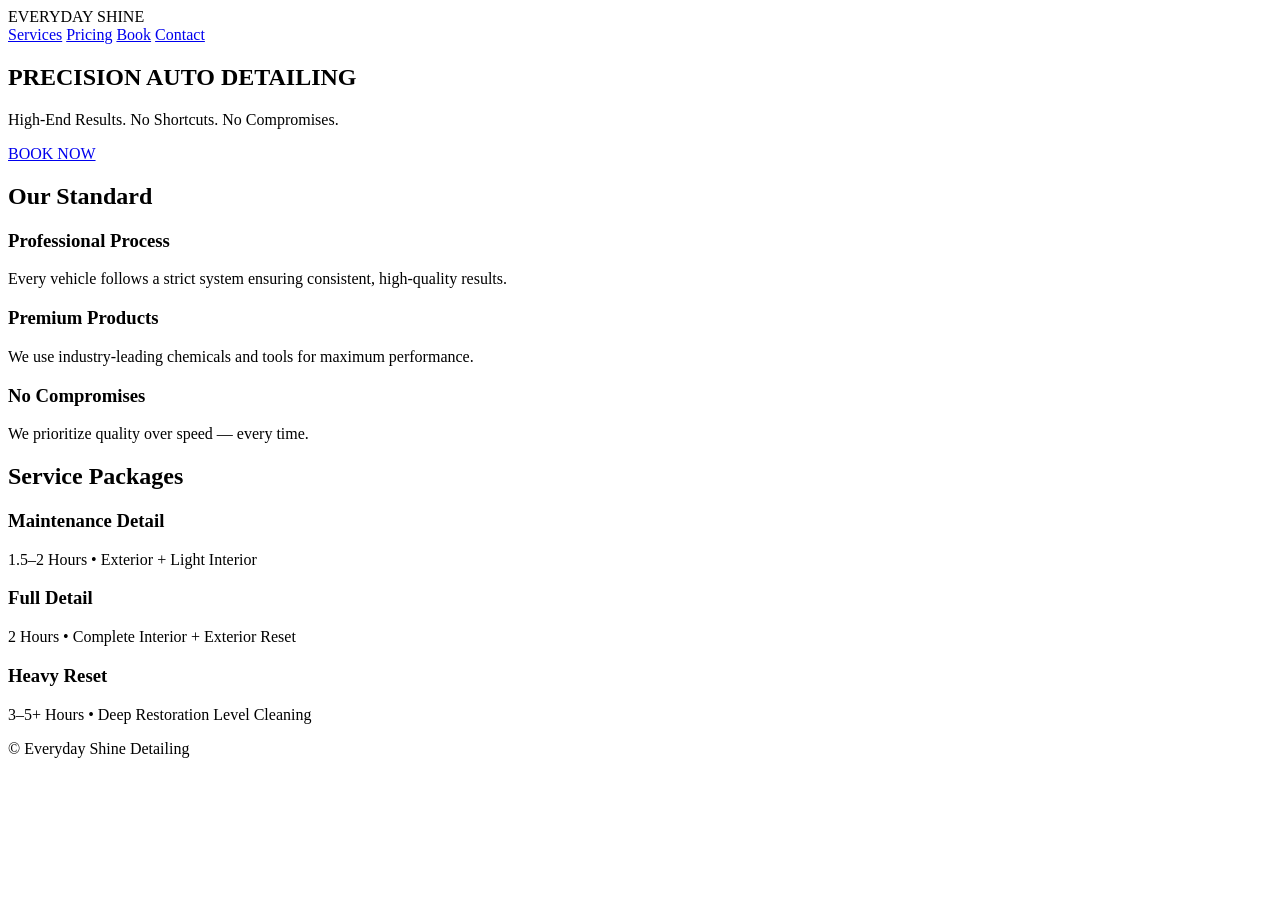
==== index.html @ 9eb61751 "Create index.html" ====
<!DOCTYPE html>
<html>
<head>
  <title>Everyday Shine Detailing</title>
  <link rel="stylesheet" href="style.css">
</head>
<body>

<header>
  <div class="logo">EVERYDAY SHINE</div>
  <nav>
    <a href="services.html">Services</a>
    <a href="pricing.html">Pricing</a>
    <a href="booking.html">Book</a>
    <a href="contact.html">Contact</a>
  </nav>
</header>

<section class="hero">
  <div class="hero-content">
    <h1>PRECISION AUTO DETAILING</h1>
    <p>High-End Results. No Shortcuts. No Compromises.</p>
    <a href="booking.html" class="btn">BOOK NOW</a>
  </div>
</section>

<section class="section">
  <h2>Our Standard</h2>
  <div class="grid">
    <div class="card">
      <h3>Professional Process</h3>
      <p>Every vehicle follows a strict system ensuring consistent, high-quality results.</p>
    </div>
    <div class="card">
      <h3>Premium Products</h3>
      <p>We use industry-leading chemicals and tools for maximum performance.</p>
    </div>
    <div class="card">
      <h3>No Compromises</h3>
      <p>We prioritize quality over speed — every time.</p>
    </div>
  </div>
</section>

<section class="section">
  <h2>Service Packages</h2>
  <div class="grid">
    <div class="card">
      <h3>Maintenance Detail</h3>
      <p>1.5–2 Hours • Exterior + Light Interior</p>
    </div>
    <div class="card">
      <h3>Full Detail</h3>
      <p>2 Hours • Complete Interior + Exterior Reset</p>
    </div>
    <div class="card">
      <h3>Heavy Reset</h3>
      <p>3–5+ Hours • Deep Restoration Level Cleaning</p>
    </div>
  </div>
</section>

<div class="footer">
  <p>© Everyday Shine Detailing</p>
</div>

</body>
</html>
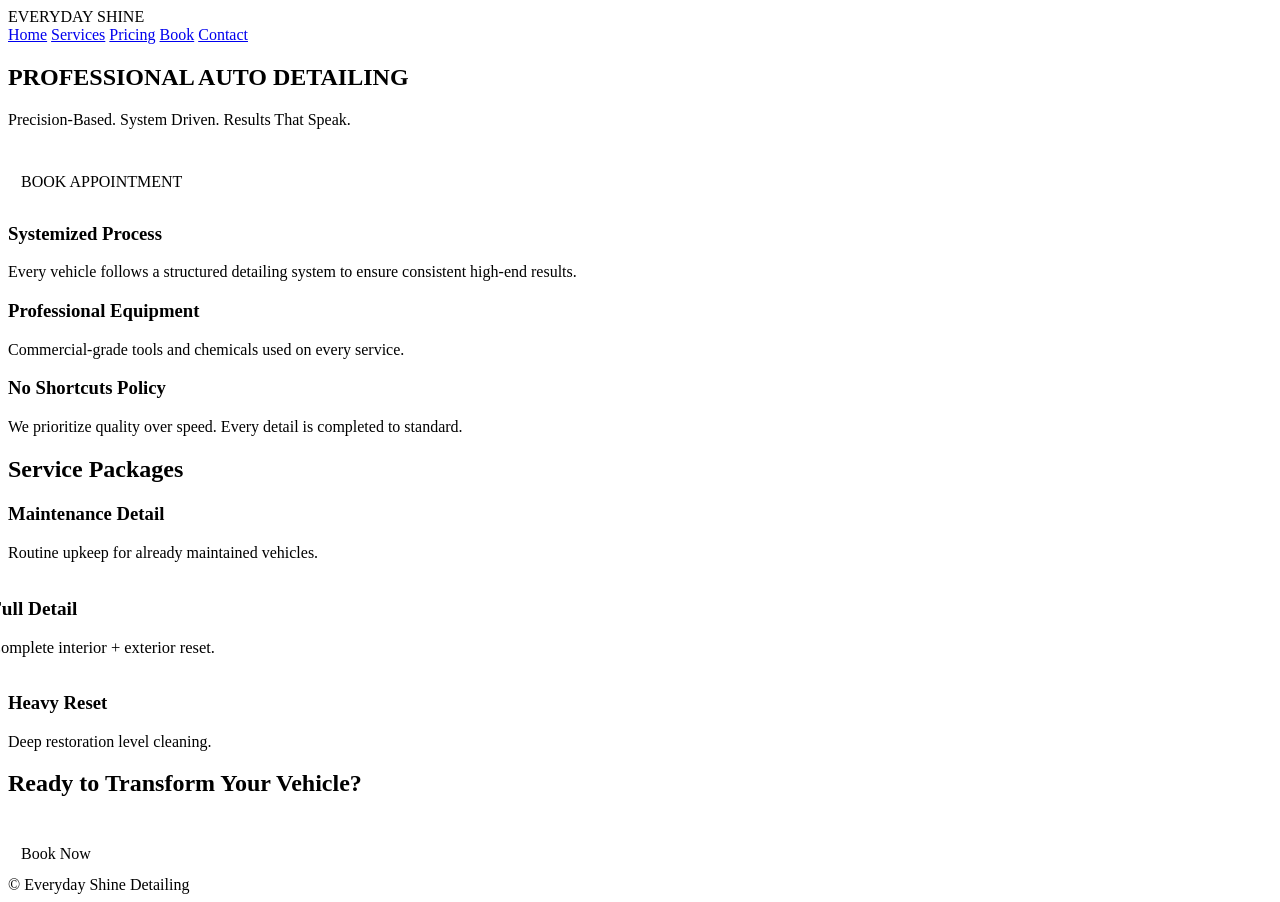
==== commit 49c68ed9: "Refactor HTML structure and update content" ====
--- a/index.html
+++ b/index.html
@@ -1,14 +1,18 @@
 <!DOCTYPE html>
-<html>
+<html lang="en">
 <head>
-  <title>Everyday Shine Detailing</title>
-  <link rel="stylesheet" href="style.css">
+<meta charset="UTF-8">
+<meta name="viewport" content="width=device-width, initial-scale=1.0">
+<title>Everyday Shine Detailing</title>
+<link rel="stylesheet" href="style.css">
 </head>
 <body>
 
-<header>
+<!-- HEADER -->
+<header class="header">
   <div class="logo">EVERYDAY SHINE</div>
   <nav>
+    <a href="index.html" class="active">Home</a>
     <a href="services.html">Services</a>
     <a href="pricing.html">Pricing</a>
     <a href="booking.html">Book</a>
@@ -16,53 +20,62 @@
   </nav>
 </header>
 
-<section class="hero">
-  <div class="hero-content">
-    <h1>PRECISION AUTO DETAILING</h1>
-    <p>High-End Results. No Shortcuts. No Compromises.</p>
-    <a href="booking.html" class="btn">BOOK NOW</a>
-  </div>
-</section>
-
-<section class="section">
-  <h2>Our Standard</h2>
-  <div class="grid">
-    <div class="card">
-      <h3>Professional Process</h3>
-      <p>Every vehicle follows a strict system ensuring consistent, high-quality results.</p>
-    </div>
-    <div class="card">
-      <h3>Premium Products</h3>
-      <p>We use industry-leading chemicals and tools for maximum performance.</p>
-    </div>
-    <div class="card">
-      <h3>No Compromises</h3>
-      <p>We prioritize quality over speed — every time.</p>
+<!-- HERO SECTION (ELITE) -->
+<section class="hero main-hero">
+  <div class="overlay">
+    <h1>PROFESSIONAL AUTO DETAILING</h1>
+    <p>Precision-Based. System Driven. Results That Speak.</p>
+    <div class="hero-buttons">
+      <a href="booking.html" class="btn primary">BOOK APPOINTMENT</a>
+      <a href="pricing.html" class="btn">VIEW PRICING</a>
     </div>
   </div>
 </section>
 
+<!-- TRUST SECTION -->
+<section class="section trust">
+  <div class="trust-grid">
+    <div>
+      <h3>Systemized Process</h3>
+      <p>Every vehicle follows a structured detailing system to ensure consistent high-end results.</p>
+    </div>
+    <div>
+      <h3>Professional Equipment</h3>
+      <p>Commercial-grade tools and chemicals used on every service.</p>
+    </div>
+    <div>
+      <h3>No Shortcuts Policy</h3>
+      <p>We prioritize quality over speed. Every detail is completed to standard.</p>
+    </div>
+  </div>
+</section>
+
+<!-- SERVICES PREVIEW -->
 <section class="section">
   <h2>Service Packages</h2>
   <div class="grid">
     <div class="card">
       <h3>Maintenance Detail</h3>
-      <p>1.5–2 Hours • Exterior + Light Interior</p>
+      <p>Routine upkeep for already maintained vehicles.</p>
     </div>
-    <div class="card">
+    <div class="card featured">
       <h3>Full Detail</h3>
-      <p>2 Hours • Complete Interior + Exterior Reset</p>
+      <p>Complete interior + exterior reset.</p>
     </div>
     <div class="card">
       <h3>Heavy Reset</h3>
-      <p>3–5+ Hours • Deep Restoration Level Cleaning</p>
+      <p>Deep restoration level cleaning.</p>
     </div>
   </div>
 </section>
 
-<div class="footer">
-  <p>© Everyday Shine Detailing</p>
-</div>
+<!-- CTA SECTION -->
+<section class="cta">
+  <h2>Ready to Transform Your Vehicle?</h2>
+  <a href="booking.html" class="btn primary">Book Now</a>
+</section>
+
+<footer class="footer">© Everyday Shine Detailing</footer>
 
 </body>
-</html>+</html>
--- a/style.css
+++ b/style.css
@@ -0,0 +1,108 @@
+/* HERO PRICING */
+.pricing-hero {
+  height: 60vh;
+  background: url('assets/hero.jpg') center/cover;
+  position: relative;
+  display: flex;
+  align-items: center;
+  justify-content: center;
+}
+
+.hero-overlay {
+  background: rgba(0,0,0,0.7);
+  padding: 40px;
+  text-align: center;
+}
+
+.hero-overlay h1 {
+  font-size: 48px;
+  letter-spacing: 2px;
+}
+
+/* PRICING GRID */
+.pricing-grid {
+  display: grid;
+  grid-template-columns: repeat(auto-fit, minmax(240px, 1fr));
+  gap: 25px;
+}
+
+/* PRICE CARD */
+.price-card {
+  background: #111;
+  padding: 30px;
+  border: 1px solid #222;
+  transition: 0.3s;
+  position: relative;
+}
+
+.price-card:hover {
+  transform: translateY(-6px);
+  border-color: #444;
+}
+
+.price-card h3 {
+  margin-bottom: 10px;
+}
+
+.time {
+  color: #aaa;
+  font-size: 13px;
+}
+
+.price {
+  font-size: 32px;
+  margin: 15px 0;
+  font-weight: bold;
+}
+
+.price-card ul {
+  list-style: none;
+  padding: 0;
+}
+
+.price-card ul li {
+  padding: 6px 0;
+  color: #ccc;
+  font-size: 14px;
+}
+
+/* FEATURED CARD */
+.featured {
+  border: 1px solid white;
+  transform: scale(1.03);
+}
+
+.badge {
+  position: absolute;
+  top: 15px;
+  right: 15px;
+  background: white;
+  color: black;
+  padding: 5px 10px;
+  font-size: 11px;
+  font-weight: bold;
+}
+
+/* BUTTONS */
+.btn {
+  display: inline-block;
+  margin-top: 15px;
+  padding: 12px;
+  text-align: center;
+  border: 1px solid white;
+  color: white;
+  text-decoration: none;
+}
+
+.btn.primary {
+  background: white;
+  color: black;
+}
+
+/* POLICIES */
+.policy-box {
+  background: #111;
+  padding: 25px;
+  border: 1px solid #222;
+  color: #aaa;
+}
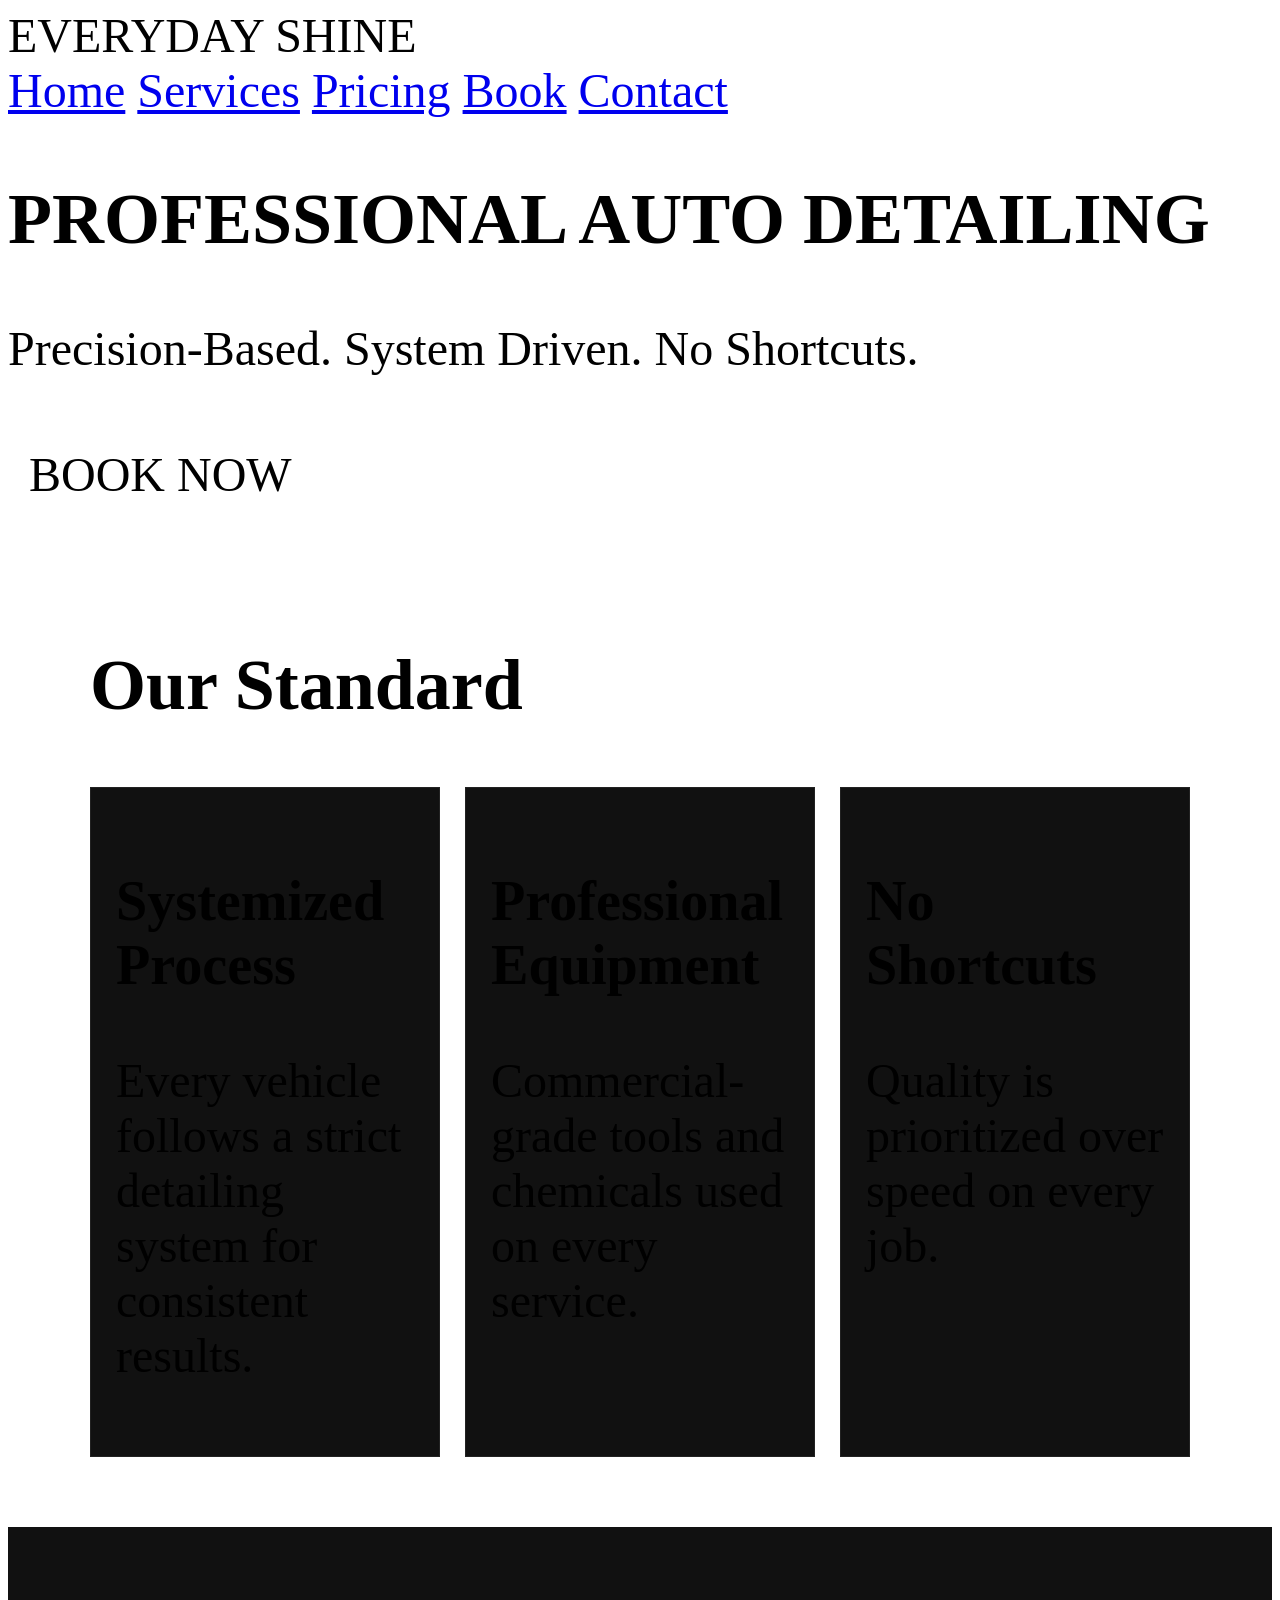
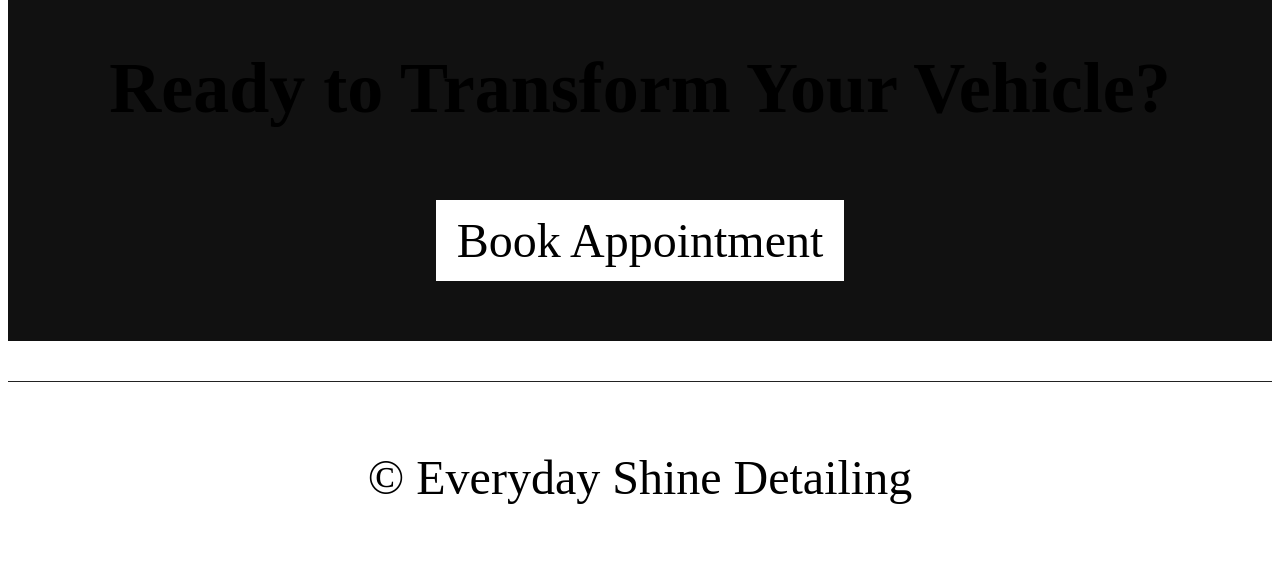
==== commit 6ba6b8d8: "Update index.html" ====
--- a/index.html
+++ b/index.html
@@ -1,10 +1,10 @@
 <!DOCTYPE html>
 <html lang="en">
 <head>
-<meta charset="UTF-8">
-<meta name="viewport" content="width=device-width, initial-scale=1.0">
-<title>Everyday Shine Detailing</title>
-<link rel="stylesheet" href="style.css">
+  <meta charset="UTF-8">
+  <meta name="viewport" content="width=device-width, initial-scale=1.0">
+  <title>Everyday Shine Detailing</title>
+  <link rel="stylesheet" href="style.css">
 </head>
 <body>
 
@@ -12,70 +12,54 @@
 <header class="header">
   <div class="logo">EVERYDAY SHINE</div>
   <nav>
-    <a href="index.html" class="active">Home</a>
-    <a href="services.html">Services</a>
-    <a href="pricing.html">Pricing</a>
-    <a href="booking.html">Book</a>
-    <a href="contact.html">Contact</a>
+    <a href="#">Home</a>
+    <a href="#">Services</a>
+    <a href="#">Pricing</a>
+    <a href="#">Book</a>
+    <a href="#">Contact</a>
   </nav>
 </header>
 
-<!-- HERO SECTION (ELITE) -->
-<section class="hero main-hero">
+<!-- HERO -->
+<section class="hero">
   <div class="overlay">
     <h1>PROFESSIONAL AUTO DETAILING</h1>
-    <p>Precision-Based. System Driven. Results That Speak.</p>
+    <p>Precision-Based. System Driven. No Shortcuts.</p>
     <div class="hero-buttons">
-      <a href="booking.html" class="btn primary">BOOK APPOINTMENT</a>
-      <a href="pricing.html" class="btn">VIEW PRICING</a>
+      <a href="#" class="btn primary">BOOK NOW</a>
+      <a href="#" class="btn">VIEW PRICING</a>
     </div>
   </div>
 </section>
 
 <!-- TRUST SECTION -->
-<section class="section trust">
-  <div class="trust-grid">
-    <div>
+<section class="section">
+  <h2>Our Standard</h2>
+  <div class="grid">
+    <div class="card">
       <h3>Systemized Process</h3>
-      <p>Every vehicle follows a structured detailing system to ensure consistent high-end results.</p>
+      <p>Every vehicle follows a strict detailing system for consistent results.</p>
     </div>
-    <div>
+    <div class="card">
       <h3>Professional Equipment</h3>
       <p>Commercial-grade tools and chemicals used on every service.</p>
     </div>
-    <div>
-      <h3>No Shortcuts Policy</h3>
-      <p>We prioritize quality over speed. Every detail is completed to standard.</p>
+    <div class="card">
+      <h3>No Shortcuts</h3>
+      <p>Quality is prioritized over speed on every job.</p>
     </div>
   </div>
 </section>
 
-<!-- SERVICES PREVIEW -->
-<section class="section">
-  <h2>Service Packages</h2>
-  <div class="grid">
-    <div class="card">
-      <h3>Maintenance Detail</h3>
-      <p>Routine upkeep for already maintained vehicles.</p>
-    </div>
-    <div class="card featured">
-      <h3>Full Detail</h3>
-      <p>Complete interior + exterior reset.</p>
-    </div>
-    <div class="card">
-      <h3>Heavy Reset</h3>
-      <p>Deep restoration level cleaning.</p>
-    </div>
-  </div>
+<!-- CTA -->
+<section class="cta">
+  <h2>Ready to Transform Your Vehicle?</h2>
+  <a href="#" class="btn primary">Book Appointment</a>
 </section>
 
-<!-- CTA SECTION -->
-<section class="cta">
-  <h2>Ready to Transform Your Vehicle?</h2>
-  <a href="booking.html" class="btn primary">Book Now</a>
-</section>
-
-<footer class="footer">© Everyday Shine Detailing</footer>
+<footer class="footer">
+  <p>© Everyday Shine Detailing</p>
+</footer>
 
 </body>
 </html>
--- a/style.css
+++ b/style.css
@@ -1,97 +1,47 @@
-/* HERO PRICING */
-.pricing-hero {
-  height: 60vh;
-  background: url('assets/hero.jpg') center/cover;
-  position: relative;
-  display: flex;
-  align-items: center;
-  justify-content: center;
+body {
+  font-size: 48px;
+  margin-bottom: 10px;
 }
 
-.hero-overlay {
-  background: rgba(0,0,0,0.7);
-  padding: 40px;
-  text-align: center;
+.hero-buttons {
+  margin-top: 20px;
 }
 
-.hero-overlay h1 {
-  font-size: 48px;
-  letter-spacing: 2px;
+.section {
+  padding: 70px 40px;
+  max-width: 1100px;
+  margin: auto;
 }
 
-/* PRICING GRID */
-.pricing-grid {
+.grid {
   display: grid;
-  grid-template-columns: repeat(auto-fit, minmax(240px, 1fr));
+  grid-template-columns: repeat(auto-fit, minmax(250px,1fr));
   gap: 25px;
 }
 
-/* PRICE CARD */
-.price-card {
+.card {
   background: #111;
-  padding: 30px;
+  padding: 25px;
   border: 1px solid #222;
   transition: 0.3s;
-  position: relative;
 }
 
-.price-card:hover {
-  transform: translateY(-6px);
-  border-color: #444;
+.card:hover {
+  border-color: #555;
+  transform: translateY(-5px);
 }
 
-.price-card h3 {
-  margin-bottom: 10px;
+.featured {
+  border: 1px solid white;
 }
 
-.time {
-  color: #aaa;
-  font-size: 13px;
-}
-
-.price {
-  font-size: 32px;
-  margin: 15px 0;
-  font-weight: bold;
-}
-
-.price-card ul {
-  list-style: none;
-  padding: 0;
-}
-
-.price-card ul li {
-  padding: 6px 0;
-  color: #ccc;
-  font-size: 14px;
-}
-
-/* FEATURED CARD */
-.featured {
-  border: 1px solid white;
-  transform: scale(1.03);
-}
-
-.badge {
-  position: absolute;
-  top: 15px;
-  right: 15px;
-  background: white;
-  color: black;
-  padding: 5px 10px;
-  font-size: 11px;
-  font-weight: bold;
-}
-
-/* BUTTONS */
 .btn {
   display: inline-block;
-  margin-top: 15px;
-  padding: 12px;
-  text-align: center;
+  padding: 12px 20px;
   border: 1px solid white;
   color: white;
   text-decoration: none;
+  margin-top: 10px;
 }
 
 .btn.primary {
@@ -99,10 +49,46 @@
   color: black;
 }
 
-/* POLICIES */
-.policy-box {
+.cta {
+  text-align: center;
+  padding: 60px;
   background: #111;
-  padding: 25px;
+}
+
+.form-box {
+  max-width: 600px;
+  margin: auto;
+  background: #111;
+  padding: 30px;
   border: 1px solid #222;
+}
+
+.form-row {
+  display: flex;
+  gap: 10px;
+}
+
+input, select, textarea {
+  width: 100%;
+  padding: 12px;
+  margin: 10px 0;
+  background: #000;
+  border: 1px solid #333;
+  color: white;
+}
+
+textarea {
+  height: 100px;
+}
+
+.disclaimer {
+  font-size: 12px;
   color: #aaa;
-}+}
+
+.footer {
+  text-align: center;
+  padding: 20px;
+  border-top: 1px solid #222;
+  margin-top: 40px;
+}
